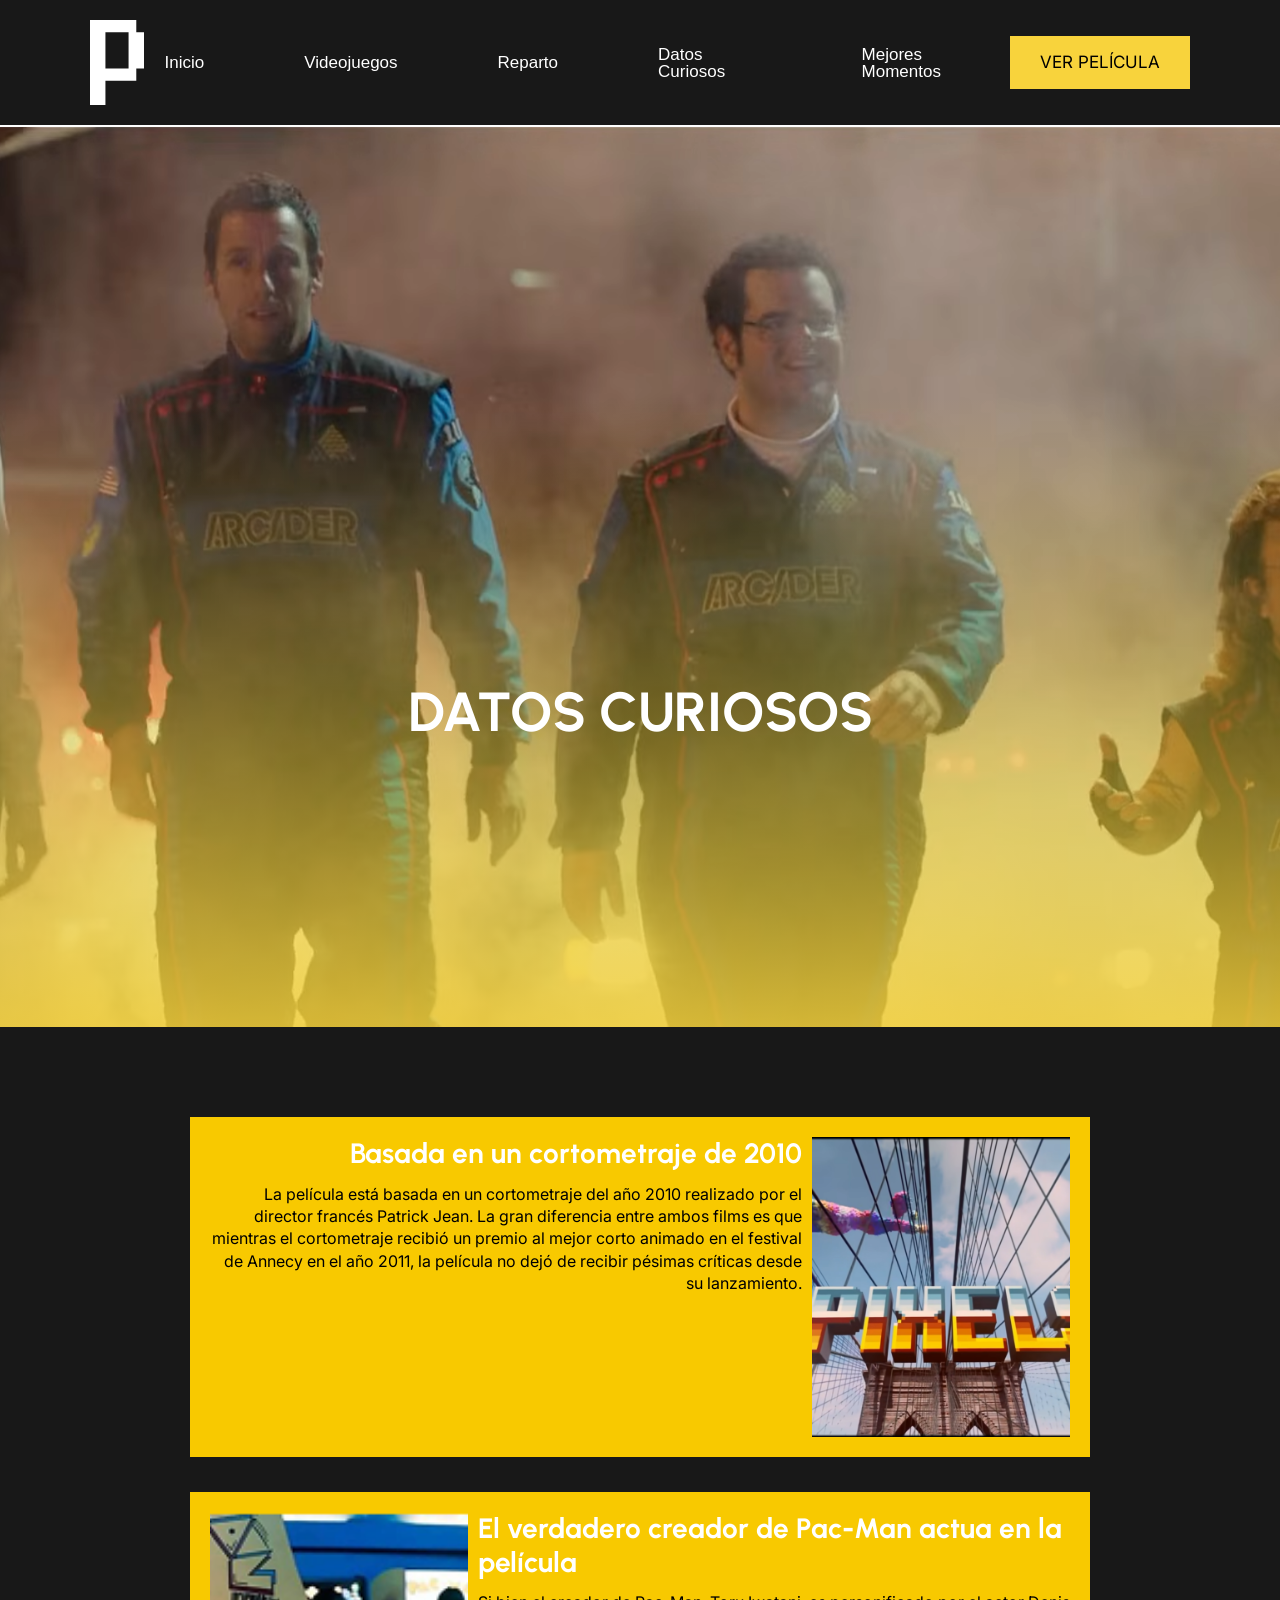
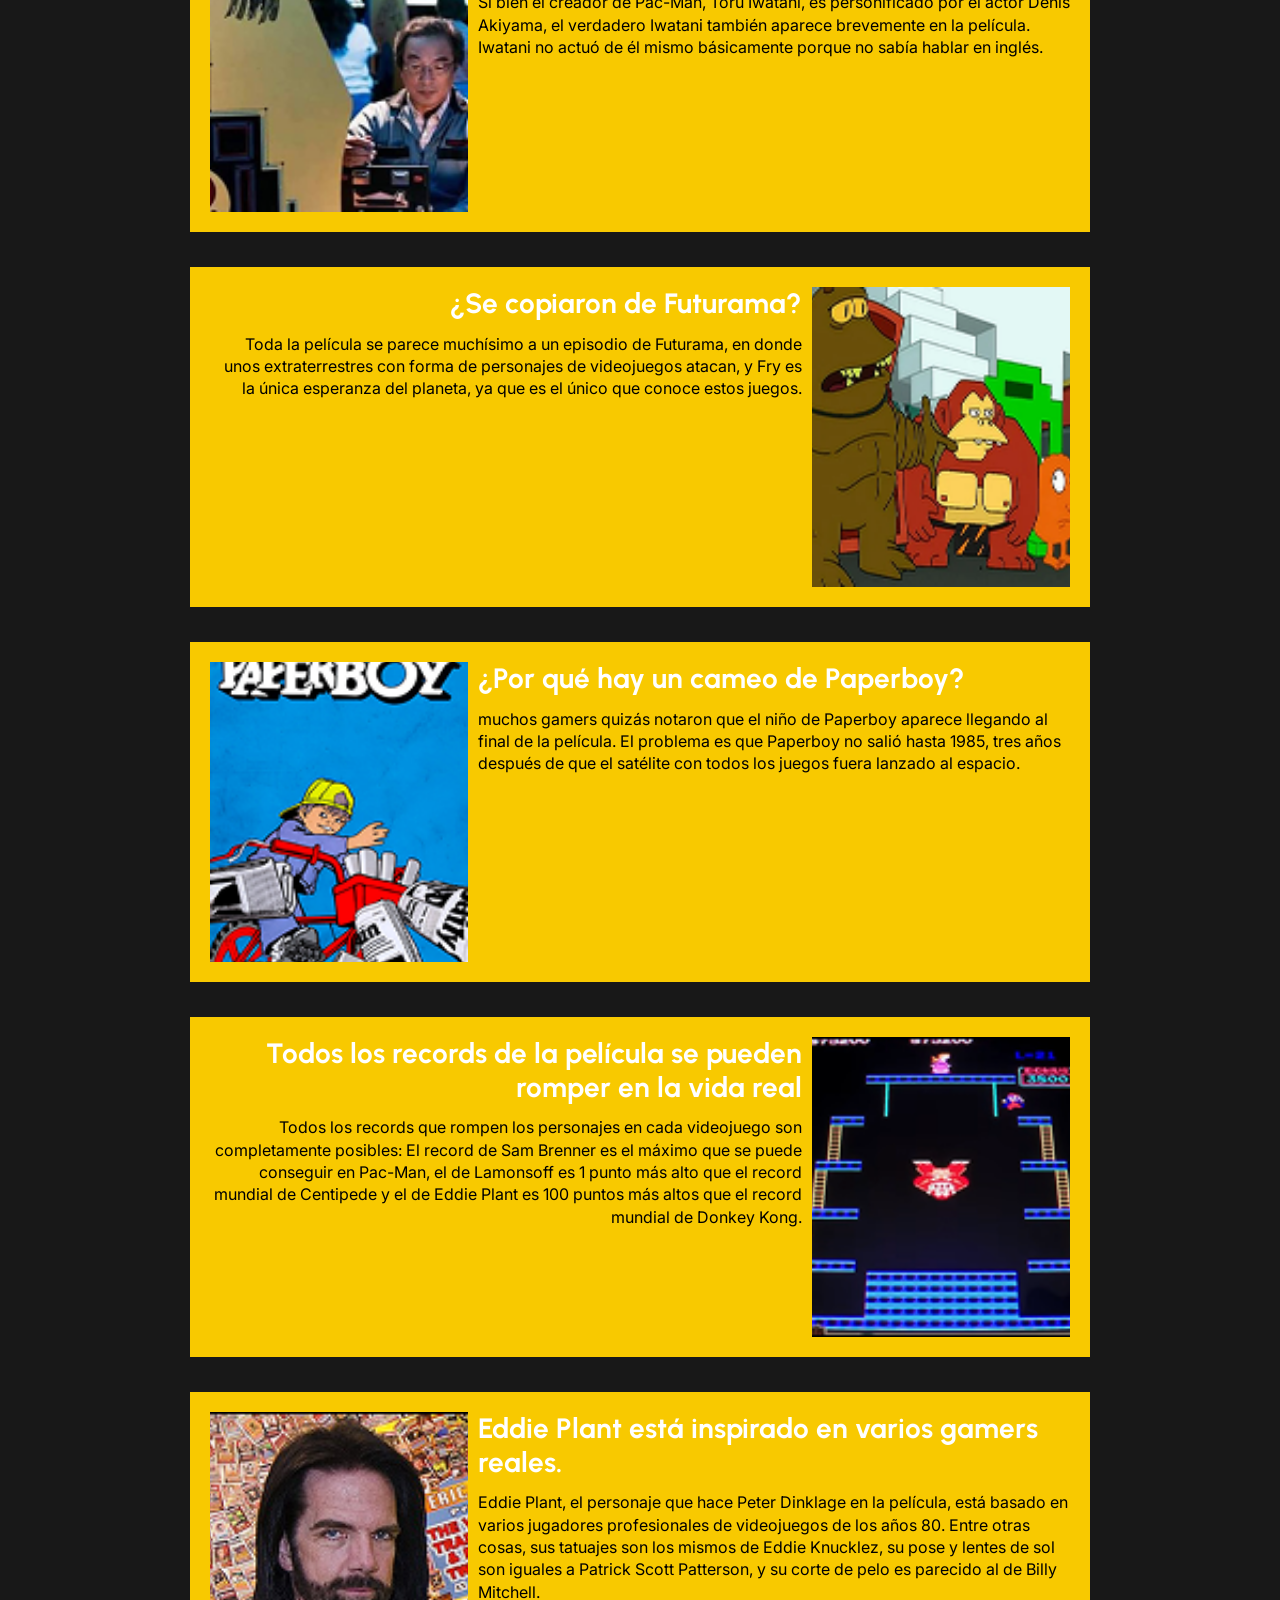
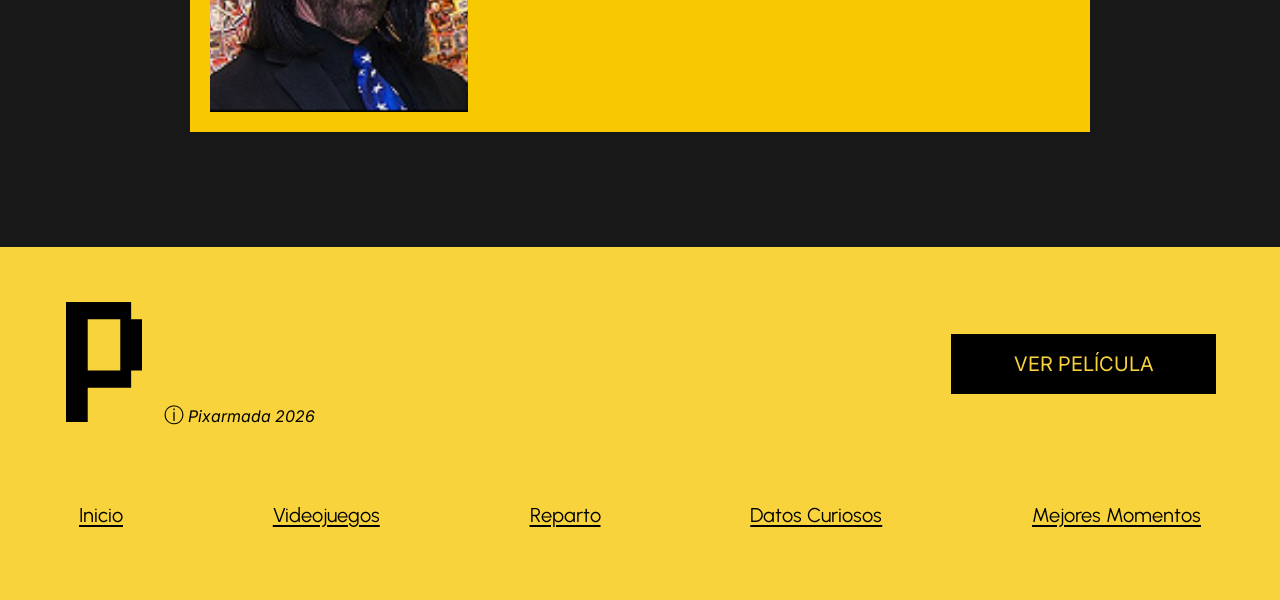
==== Datos_Curiosos.html @ f17d340e "Add files via upload" ====
<!DOCTYPE html>
<html lang="es">

<head>
    <meta charset="UTF-8">
    <meta name="viewport" content="width=device-width, initial-scale=1.0">
    <title>Pixarmada</title>
  <link rel="icon" type="vector/svg" href="img/icono.svg">
    <link rel="stylesheet" href="normalize.css">
    <link rel="stylesheet" href="reset.css">
    <link rel="stylesheet" href="style.css">
</head>

<body>

   <header>
        <nav class="navbar">

            <a href="index.html" class="logo">
                <img id="Pix" src="svg/P.svg" alt="Pixarmada">
            </a>

            <div class="navlinks">
                <a class="pagina" href="index.html">Inicio</a>
                <a class="pagina" href="Videojuegos.html">Videojuegos</a>
                <a class="pagina" href="Reparto.html">Reparto</a>
                <a class="pagina" href="Datos_Curiosos.html">Datos Curiosos</a>
                <a class="pagina" href="Mejores_Momentos.html">Mejores Momentos</a>
            </div>

            <a class="boton" href="https://youtu.be/LU9tWX9m_eo?si=ctUKC7s_dfAk510O" target="_blank">
                VER PELÍCULA
            </a>

            <input type="checkbox" id="menu-toggle">

            <label for="menu-toggle" class="hamburguesa">
                <span></span>
                <span></span>
                <span></span>
            </label>

            <div class="menu-mobile">
                <a href="index.html">Inicio</a>
                <a href="Videojuegos.html">Videojuegos</a>
                <a href="Reparto.html">Reparto</a>
                <a href="Datos_Curiosos.html">Datos Curiosos</a>
                <a href="Mejores_Momentos.html">Mejores Momentos</a>
            </div>

        </nav>
    </header>

    <main>
        <Div class="Portada">
            <img src="img/Lospapusllegando.png" alt="Los papus llegando">
            <H1>DATOS CURIOSOS</H1>
        </Div>

        <div class="Datos derecha">
            <img class="Curiosodadimg" src="img/Pixels.png" alt="Portada corto Pixeles">
            <h2 class="TituloCuriosodad">Basada en un cortometraje de 2010</h2>
            <p class="curiosodadtxt">La película está basada en un cortometraje del año 2010 realizado por el director
                francés Patrick Jean. La gran diferencia entre ambos films es que mientras el cortometraje recibió un
                premio al mejor corto animado en el festival de Annecy en el año 2011, la película no dejó de recibir
                pésimas críticas desde su lanzamiento.</p>

        </div>

        <div class="Datos izquierda">
            <img class="Curiosodadimg" src="img/ToruIwatani.png" alt="Toru Iwatani">
            <h2 class="TituloCuriosodad">El verdadero creador de Pac-Man actua en la película</h2>
            <p class="curiosodadtxt">Si bien el creador de Pac-Man, Toru Iwatani, es personificado por el actor Denis
                Akiyama, el verdadero Iwatani también aparece brevemente en la película. Iwatani no actuó de él mismo
                básicamente porque no sabía hablar en inglés.</p>

        </div>

        <div class="Datos derecha">
            <img class="Curiosodadimg" src="img/Futurama.png" alt="Futurama">
            <h2 class="TituloCuriosodad">¿Se copiaron de Futurama?</h2>
            <p class="curiosodadtxt">Toda la película se parece muchísimo a un episodio de Futurama, en donde unos
                extraterrestres con forma de personajes de videojuegos atacan, y Fry es la única esperanza del planeta,
                ya que es el único que conoce estos juegos.</p>

        </div>

        <div class="Datos izquierda">
            <img class="Curiosodadimg" src="img/PaperBoy.png" alt="PaperBoy">
            <h2 class="TituloCuriosodad">¿Por qué hay un cameo de Paperboy?</h2>
            <p class="curiosodadtxt">muchos gamers quizás notaron que el niño de Paperboy aparece llegando al final de
                la película. El problema es que Paperboy no salió hasta 1985, tres años después de que el satélite con
                todos los juegos fuera lanzado al espacio.</p>

        </div>
        <div class="Datos derecha">
            <img class="Curiosodadimg" src="img/DK.png" alt="DK">
            <h2 class="TituloCuriosodad">Todos los records de la película se pueden romper en la vida real</h2>
            <p class="curiosodadtxt">Todos los records que rompen los personajes en cada videojuego son completamente
                posibles: El record de Sam Brenner es el máximo que se puede conseguir en Pac-Man, el de Lamonsoff es 1
                punto más alto que el record mundial de Centipede y el de Eddie Plant es 100 puntos más altos que el
                record mundial de Donkey Kong.</p>

        </div>

        <div class="Datos izquierda">
            <img class="Curiosodadimg" src="img/BillyMitchell.png" alt="Billy Mitchell">
            <h2 class="TituloCuriosodad">Eddie Plant está inspirado en varios gamers reales.</h2>
            <p class="curiosodadtxt">Eddie Plant, el personaje que hace Peter Dinklage en la película, está basado en
                varios jugadores profesionales de videojuegos de los años 80. Entre otras cosas, sus tatuajes son los
                mismos de Eddie Knucklez, su pose y lentes de sol son iguales a Patrick Scott Patterson, y su corte de
                pelo es parecido al de Billy Mitchell.</p>

        </div>


    </main>

    <footer>
        <div class="footer-container">

            <div class="footer-superior">

                <div class="footer-logo">
                    <a href="index.html"><img src="svg/P.svg" alt="Pixarmada"></a>

                    <small>
                        <span class="copyright">ⓘ</span>
                        Pixarmada 2026
                    </small>
                </div>

                <a href="https://youtu.be/LU9tWX9m_eo?si=ctUKC7s_dfAk510O" class="footer-boton" target="_blank">
                    VER PELÍCULA
                </a>

            </div>

            <div class="footer-links">
                <a href="index.html">Inicio</a>
                <a href="Videojuegos.html">Videojuegos</a>
                <a href="Reparto.html">Reparto</a>
                <a href="Datos_Curiosos.html">Datos Curiosos</a>
                <a href="Mejores_Momentos.html">Mejores Momentos</a>
            </div>

        </div>
    </footer>

</body>

</html>
---- style.css ----
/*general*/


@import url('https://fonts.googleapis.com/css2?family=Inter:ital,opsz,wght@0,14..32,100..900;1,14..32,100..900&family=Urbanist:ital,wght@0,100..900;1,100..900&display=swap');

* {
    margin: 0;
    padding: 0;
    box-sizing: border-box;

}

body {
    font-family: Arial, sans-serif;
    background-color: #fff;
}

a {
    text-decoration: none;
}


 header {
     background-color: #181818;
     width: 100%;
      position: sticky;
     top: 0;
     z-index: 8;
     
 }

 .navbar {

     width: 100%;

     padding: 20px 7%;
     display: flex;
     align-items: center;
     justify-content: space-between;
     gap: 20px;
     border-bottom: solid white 2px;

    
 }


 .logo {
     display: flex;
     align-items: center;
 }

 #Pix {
     width: 55px;
     height: 85px;
     object-fit: contain;
     filter: brightness(0) invert(1);
 }



 .navlinks {
     display: none;
 }

 .pagina {
     color: white;
     font-size: 17px;
 }

 .pagina:hover {
     color: #f8d33c;
 }



 .boton {
     background-color: #f8d33c;
     color: black;

     padding: 20px 30px;
     min-width: 190px;

     text-align: center;
     font-size: 20px;
     font-family: 'Inter';
     white-space: nowrap;

     transition: background-color 0.3s;
 }

 .boton:hover {
     background-color: #e4b91b;
 }


 #menu-toggle {
     display: none;
 }

 .hamburguesa {
     width: 65px;
     display: flex;
     flex-direction: column;
     gap: 9px;
     cursor: pointer;
 }

 .hamburguesa span {
     display: block;
     width: 100%;
     height: 9px;
     background-color: white;
 }


 .menu-mobile {
     display: none;
     position: absolute;
     top: 100%;
     left: 0;
     width: 100%;

     background-color: #181818;
     padding: 25px;

     flex-direction: column;
     gap: 20px;

     z-index: 100;
 }

 .menu-mobile a {
     color: white;
     font-size: 18px;
     text-align: center;
 }

 .menu-mobile a:hover {
     color: #f8d33c;
 }

 #menu-toggle:checked~.menu-mobile {
     display: flex;
 }

/* FOOTER */

footer {
    background-color: #f8d33c;
    color: black;
    padding: 55px 5% 75px;
}

.footer-container {
    max-width: 1200px;
    margin: auto;
}

.footer-superior {
    display: flex;
    align-items: center;
    justify-content: space-between;
    gap: 30px;
}

.footer-logo {
    display: flex;
    align-items: flex-end;
    gap: 20px;
}

.footer-logo img {
    width: 80px;
    height: 120px;
    object-fit: contain;
    filter: brightness(0);
}

.footer-logo small {
    font-size: 16px;
    font-family: "Inter", sans-serif;
    font-optical-sizing: auto;

    font-style: normal;
    font-style: italic;
    white-space: nowrap;
}

.copyright {
    font-size: 20px;
    font-style: normal;
}

.footer-boton {
    background-color: black;
    color: #f8d33c;

    padding: 20px 45px;
    min-width: 265px;

    font-size: 20px;
    text-align: center;
    white-space: nowrap;
    font-family: "Inter", sans-serif;
    font-optical-sizing: auto;

    font-style: normal;

    transition: 0.3s;
}

.footer-boton:hover {
    background-color: #333;
}


.footer-links {
    display: flex;
    justify-content: space-between;
    flex-wrap: wrap;
    gap: 20px;

    margin-top: 80px;
    padding: 0 15px;
}

.footer-links a {
    color: black;
    font-size: 20px;

    font-family: "Urbanist", sans-serif;
    font-optical-sizing: auto;

    font-style: normal;
    text-decoration: underline;
    text-underline-offset: 3px;
}

.footer-links a:hover {
    opacity: 0.6;
}

main {
    background-color: #181818;
    padding-bottom: 80px;
}

/* PORTADA */

.Portada {
    width: 100%;
    height: 210px;
    position: relative;
    overflow: hidden;
    margin-bottom: 70px;
}

.Portada img {
    width: 100%;
    height: 100%;
    object-fit: cover;
    object-position: center;
}

.Portada::after {
    content: "";
    position: absolute;
    inset: 0;
    background: linear-gradient(to bottom,
            transparent 30%,
            rgba(248, 211, 60, 0.85) 100%);
}

.Portada h1 {
    position: absolute;
    top: 65%;
    left: 50%;
    transform: translate(-50%, -50%);

    color: white;
    font-size: 38px;
    font-weight: bold;
    text-align: center;
    white-space: nowrap;

    font-family: "Urbanist", sans-serif;
    font-optical-sizing: auto;

    font-style: normal;

    z-index: 1;
}

/* TARJETAS DE DATOS CURIOSOS */

.Datos {
    background-color: #f8c900;
    width: 82%;
    max-width: 900px;
    min-height: 165px;

    margin: 0 auto 27px;
    padding: 10px 14px;

    display: flow-root;
    color: black;
}

/* IMÁGENES */

.Curiosodadimg {
    width: 34%;
    height: 170px;
    object-fit: cover;
}

/* IMAGEN A LA DERECHA */

.derecha .Curiosodadimg {
    float: right;
    margin-left: 10px;
}

/* IMAGEN A LA IZQUIERDA */

.izquierda .Curiosodadimg {
    float: left;
    margin-right: 10px;
}

/* TÍTULOS */

.TituloCuriosodad {
    color: white;
    font-size: 20px;
    font-weight: bold;
    line-height: 1.2;
    margin-bottom: 5px;
    font-family: "Urbanist", sans-serif;
    font-optical-sizing: auto;

    font-style: normal;
    
}

/* TEXTO */

.curiosodadtxt {
    color: black;
    font-size: 12px;
    line-height: 1.2;
    font-family: "Inter", sans-serif;
    font-optical-sizing: auto;

    font-style: normal;
}

/* TEXTO DE TARJETAS DERECHAS */

.derecha .TituloCuriosodad,
.derecha .curiosodadtxt {
    text-align: right;
}

/* TEXTO DE TARJETAS IZQUIERDAS */

.izquierda .TituloCuriosodad,
.izquierda .curiosodadtxt {
    text-align: left;
}

/* RESPONSIVE CELULARES */


@media (max-width: 600px) {

     .navbar {
         min-height: 110px;
         padding: 15px 5%;
         gap: 12px;
     }

     #Pix {
         width: 40px;
         height: 65px;
     }

     .boton {
         min-width: auto;
         padding: 15px 12px;
         font-size: 14px;
     }

     .hamburguesa {
         width: 40px;
         gap: 6px;
     }

     .hamburguesa span {
         height: 6px;
     }

    .footer-superior {
        flex-direction: column;
        align-items: flex-start;
    }

    .footer-logo img {
        width: 65px;
        height: 100px;
    }

    .footer-boton {
        width: 100%;
    }

    .footer-links {
        justify-content: center;
        gap: 25px;
        margin-top: 50px;
    }

    .footer-links a {
        font-size: 17px;
    }

    .Portada {
        height: 180px;
        margin-bottom: 45px;
    }

    .Portada h1 {
        font-size: 28px;
    }

    .Datos {
        width: 90%;
        padding: 10px;
        margin-bottom: 25px;
    }

    .Curiosodadimg {
        width: 35%;
        height: 145px;
    }

    .TituloCuriosodad {
        font-size: 17px;
    }

    .curiosodadtxt {
        font-size: 11px;
    }
}

@media (min-width: 1100px) {

    .navbar {

         margin: auto;

     }

     .navlinks {
         display: flex;
         align-items: center;
         gap: 100px;
     }

     .hamburguesa {
         display: none;
     }

     .menu-mobile {
         display: none;
     }

     .boton {
         min-width: 180px;
         padding: 18px 22px;
         font-size: 17px;
     }


    .Portada {
        height: 900px;
        margin-bottom: 90px;
    }

    .Portada h1 {
        font-size: 55px;
    }

    .Datos {
        width: 80%;
        min-height: 220px;
        padding: 20px;
        margin-bottom: 35px;
    }

    .Curiosodadimg {
        width: 30%;
        height: 300px;
    }

    .TituloCuriosodad {
        font-size: 28px;
        margin-bottom: 12px;
    }

    .curiosodadtxt {
        font-size: 16px;
        line-height: 1.4;
    }
}
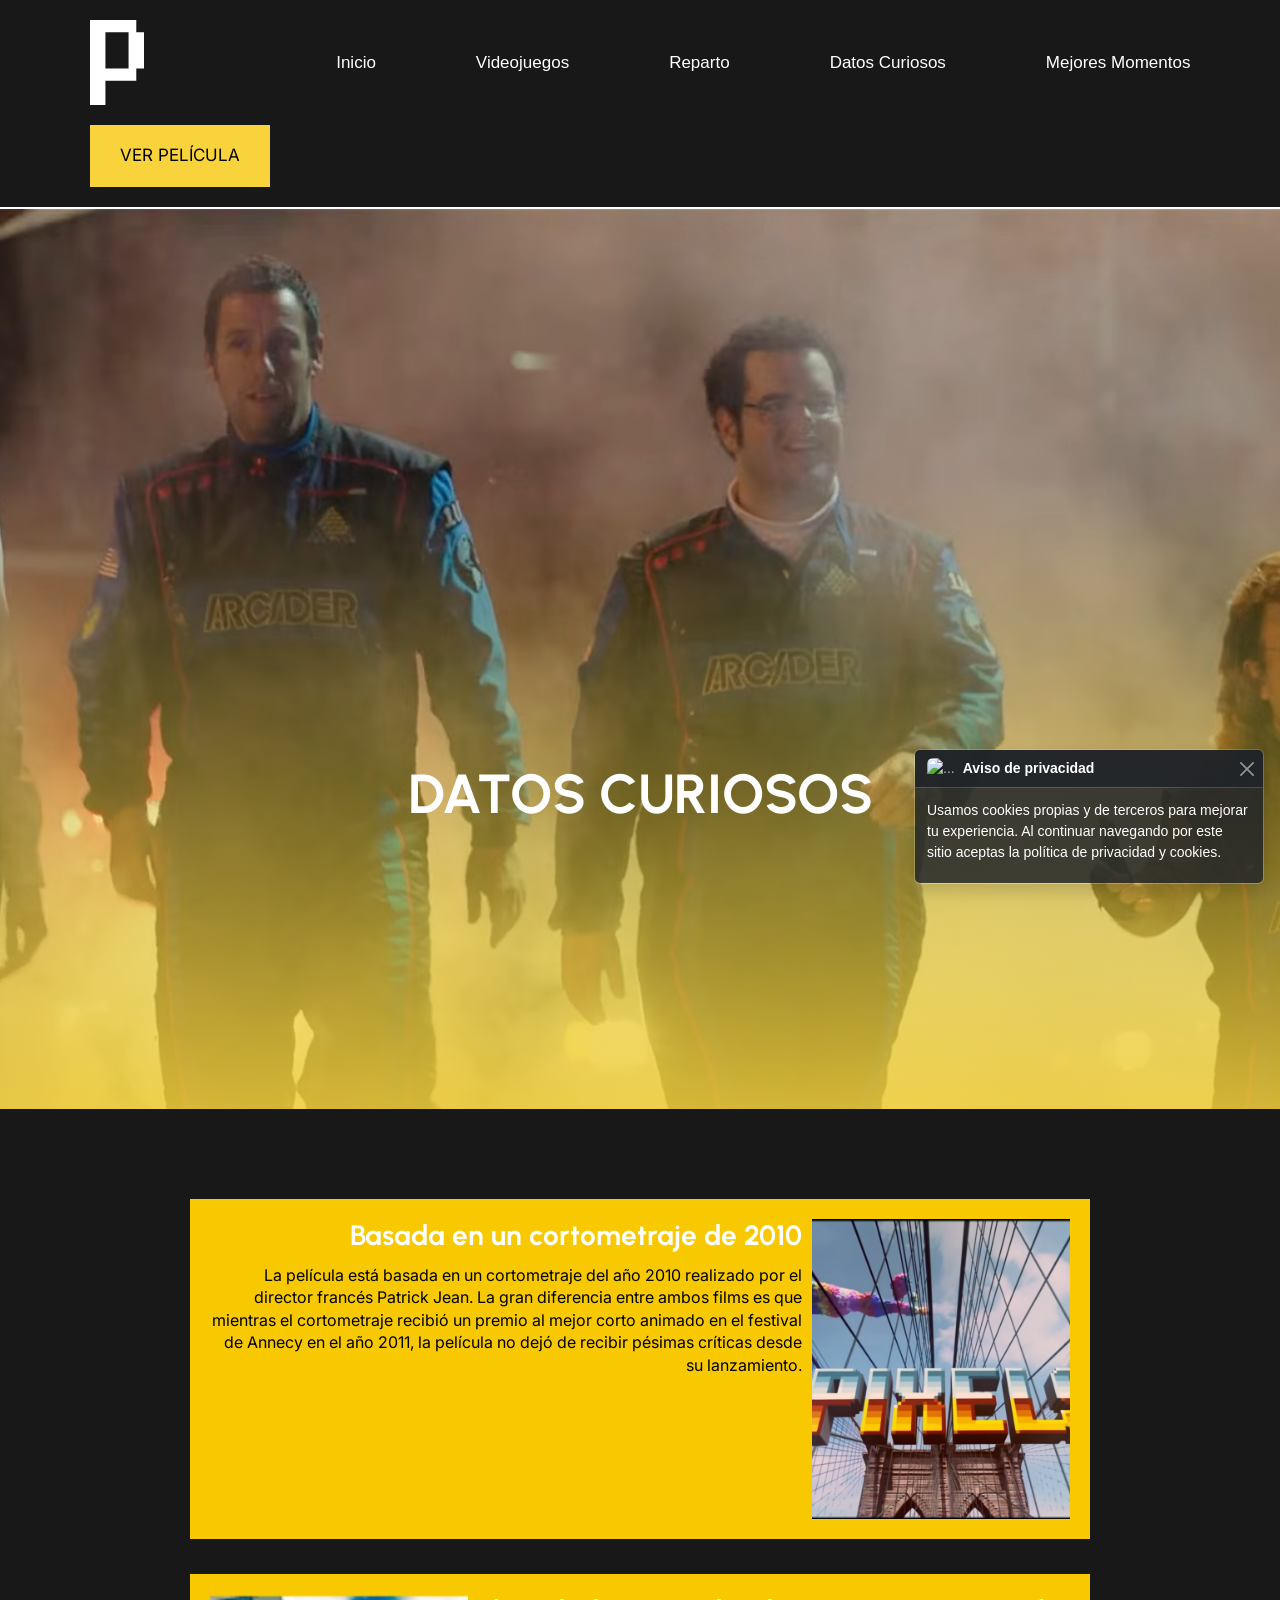
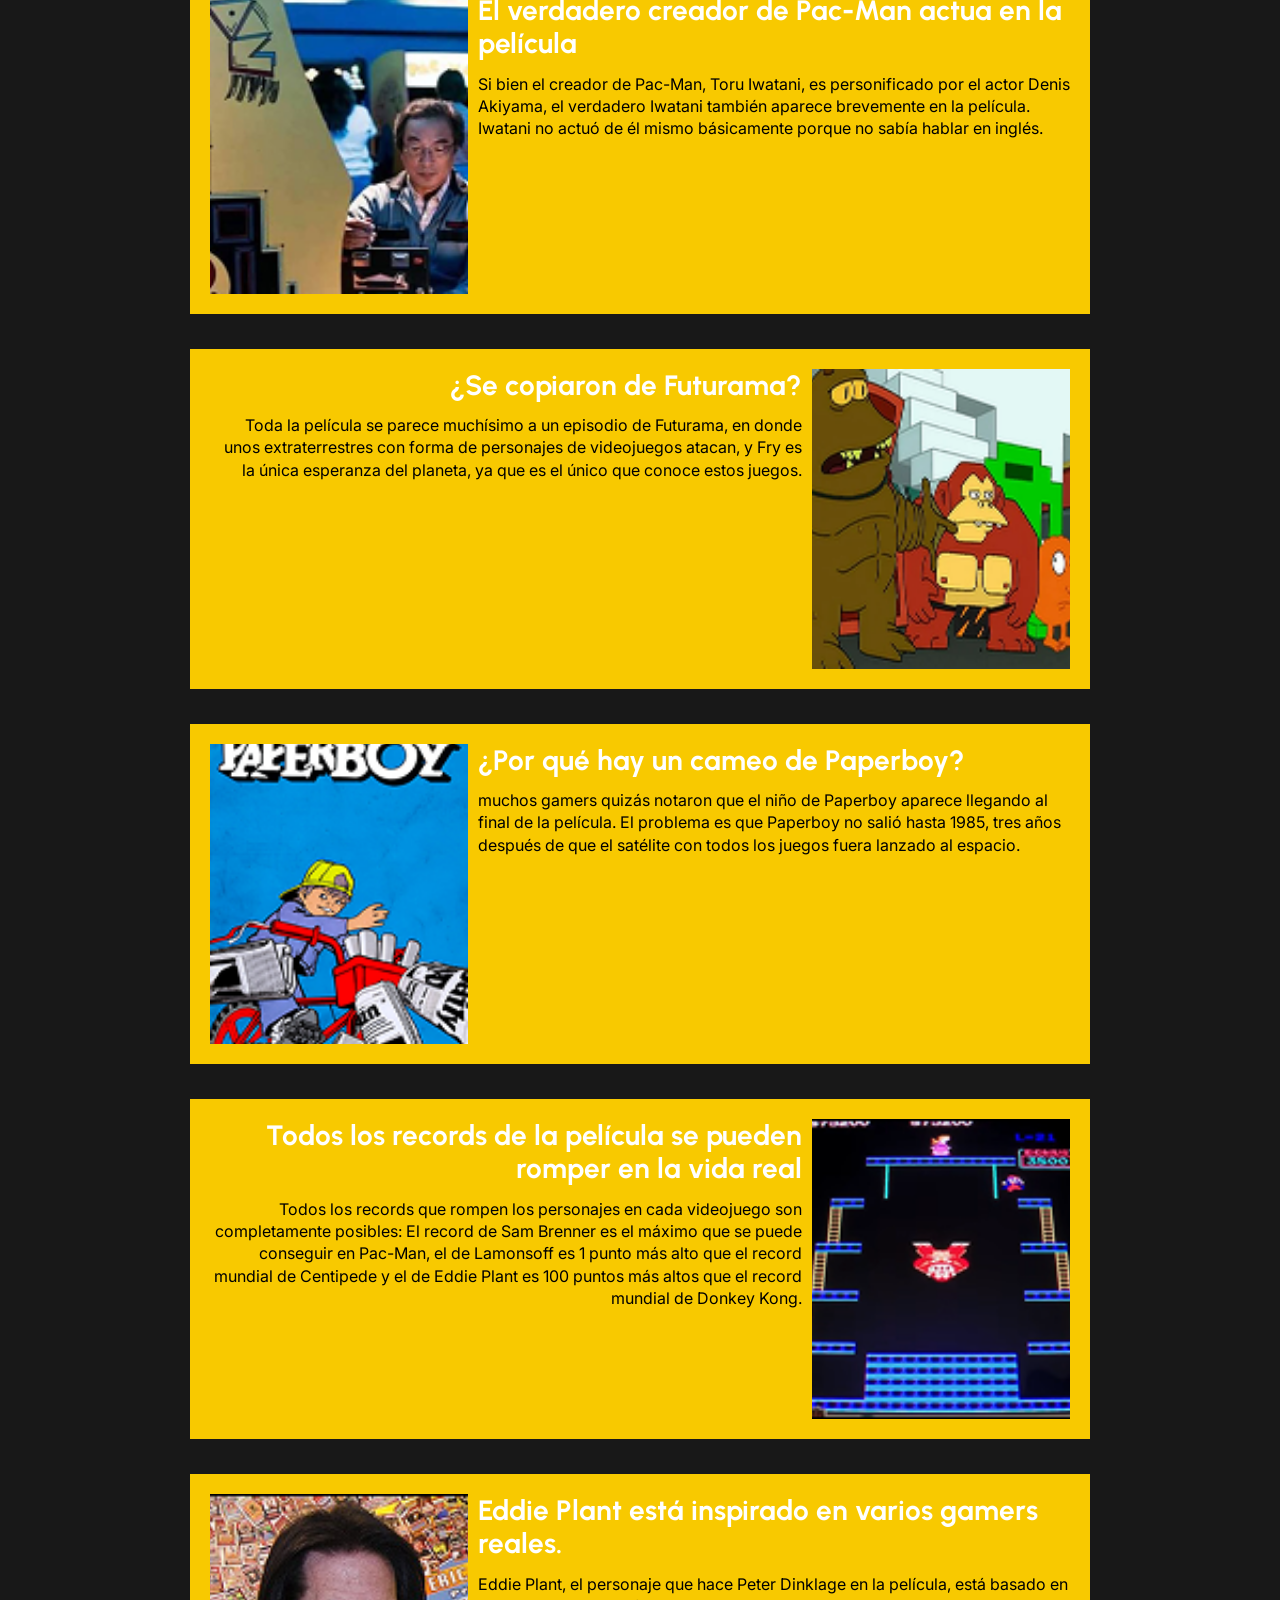
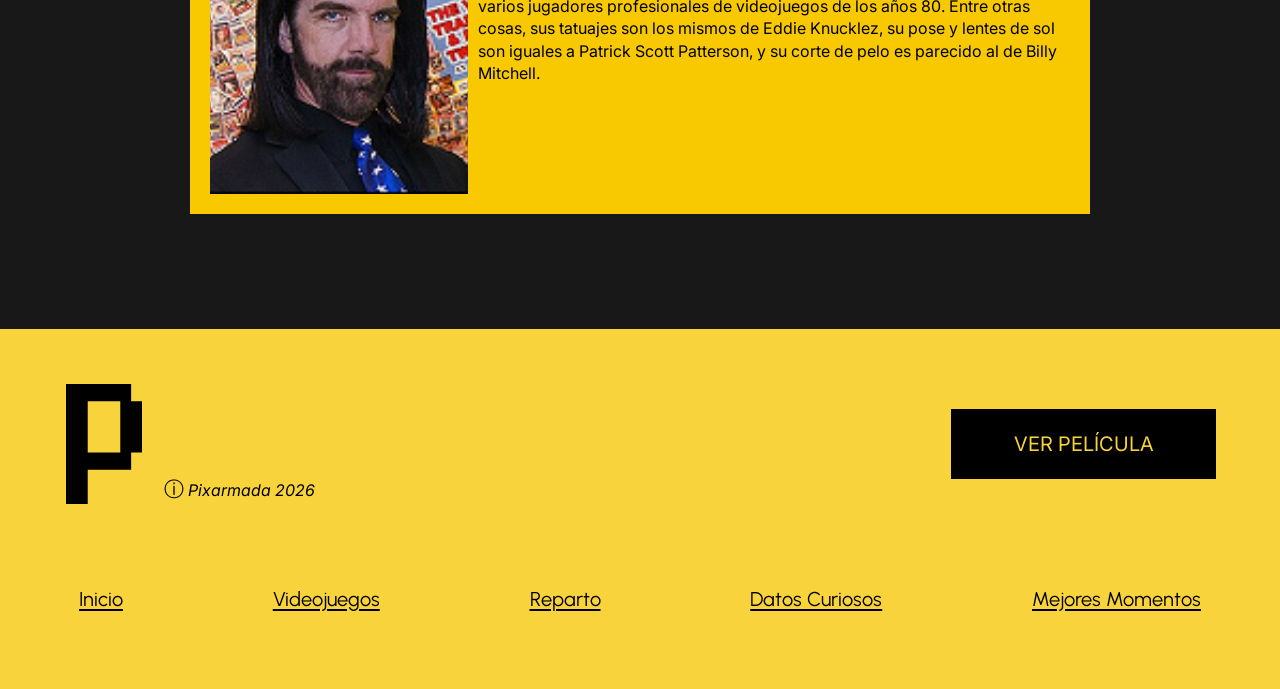
==== commit a885d914: "Add files via upload" ====
--- a/Datos_Curiosos.html
+++ b/Datos_Curiosos.html
@@ -1,4 +1,3 @@
-
 <!DOCTYPE html>
 <html lang="es">
 
@@ -6,15 +5,33 @@
     <meta charset="UTF-8">
     <meta name="viewport" content="width=device-width, initial-scale=1.0">
     <title>Pixarmada</title>
-  <link rel="icon" type="vector/svg" href="img/icono.svg">
+    <link rel="icon" type="vector/svg" href="img/icono.svg">
+
     <link rel="stylesheet" href="normalize.css">
     <link rel="stylesheet" href="reset.css">
+        <link href="https://cdn.jsdelivr.net/npm/bootstrap@5.3.3/dist/css/bootstrap.min.css" rel="stylesheet">
     <link rel="stylesheet" href="style.css">
 </head>
 
 <body>
+    <div class="toast-container">
+        <div id="myToast" class="toast" data-bs-theme="dark" role="alert" aria-live="assertive" aria-atomic="true">
+            <div class="toast-header">
+                <img src="https://via.placeholder.com/20" class="rounded me-2" alt="...">
+                <strong class="me-auto">Aviso de privacidad</strong>
 
-   <header>
+                <button type="button" class="btn-close" data-bs-dismiss="toast" aria-label="Close"></button>
+            </div>
+            <div class="toast-body">
+                Usamos cookies propias y de terceros para mejorar tu experiencia. Al continuar navegando por este sitio
+                aceptas la política de privacidad y cookies.
+                <div class="hstack gap-2 mt-2">
+                </div>
+            </div>
+        </div>
+    </div>
+
+    <header>
         <nav class="navbar">
 
             <a href="index.html" class="logo">
@@ -147,7 +164,19 @@
 
         </div>
     </footer>
-
+<script 
+    src="https://cdn.jsdelivr.net/npm/bootstrap@5.3.3/dist/js/bootstrap.bundle.min.js">
+  </script>
+  <script>
+    document.addEventListener('DOMContentLoaded', () => {
+      const toastEl = document.getElementById('myToast');
+      const toast = new bootstrap.Toast(toastEl, {
+        autohide: false, 
+        delay: 5000      
+      });
+      toast.show();    
+    });
+  </script>
 </body>
 
-</html>
+</html>
--- a/style.css
+++ b/style.css
@@ -9,7 +9,12 @@
     box-sizing: border-box;
 
 }
-
+.toast-container {
+      position: fixed;
+      bottom: 1rem;
+      right: 1rem;
+      z-index: 1090;
+    }
 body {
     font-family: Arial, sans-serif;
     background-color: #fff;
@@ -370,8 +375,13 @@
 }
 
 /* RESPONSIVE CELULARES */
-
-
+.toast-body{
+    color: white;
+}
+.me-auto{
+    color: white;
+    text-align: left;
+}
 @media (max-width: 600px) {
 
      .navbar {
